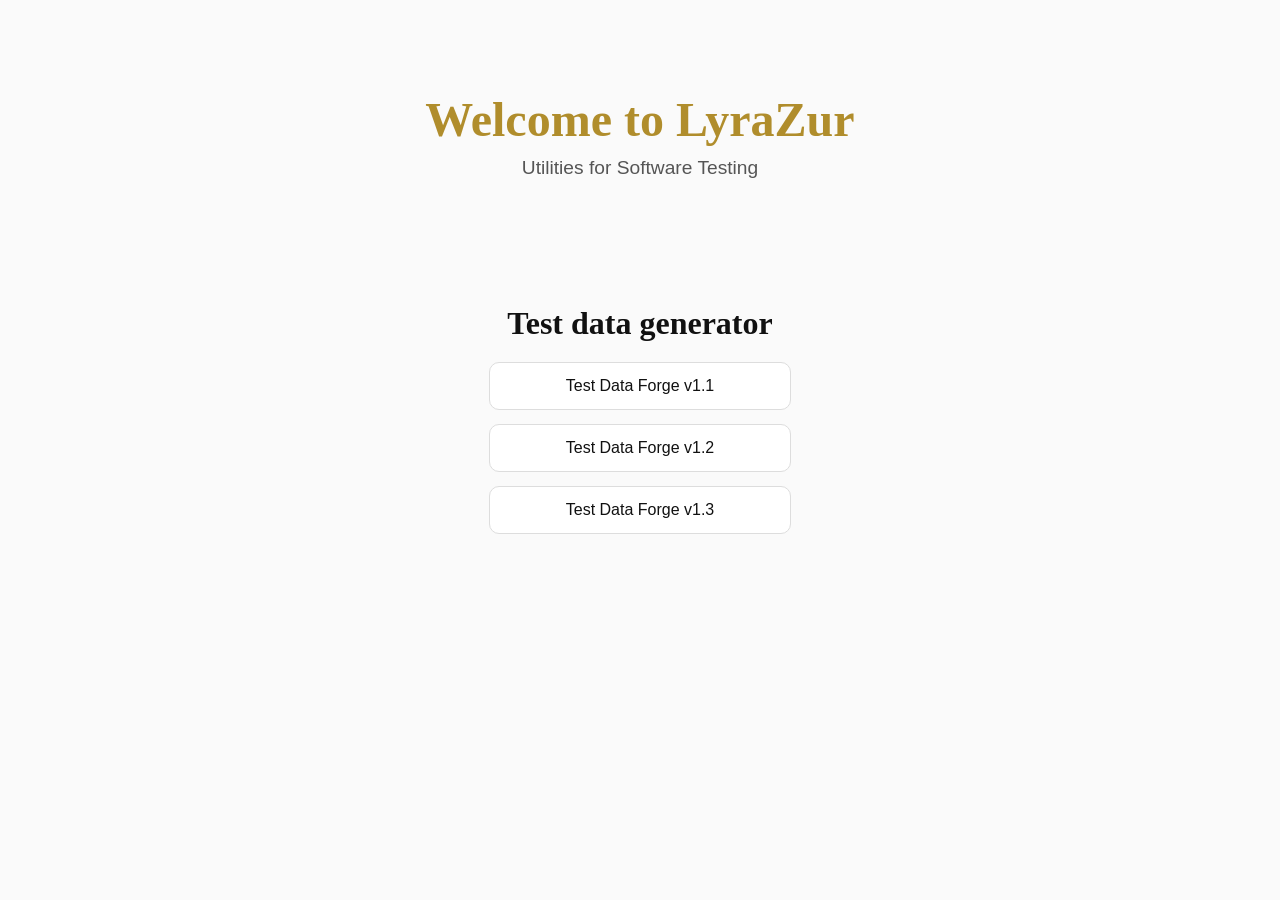
==== index.html @ 2b7dbe00 "Update index.html" ====
<!DOCTYPE html>
<html lang="en">
<head>
  <meta charset="UTF-8" />
  <title>LyraZur Tools</title>
  <meta name="viewport" content="width=device-width, initial-scale=1.0" />
  <style>
    body {
      margin: 0;
      font-family: Inter, sans-serif;
      background: #fafafa;
      color: #111;
    }

    header {
      padding: 60px 20px 40px;
      text-align: center;
    }

    h1 {
      font-family: "Playfair Display", serif;
      font-size: 3rem;
      margin-bottom: 10px;
      color: #b08d2c; /* dark gold */
    }

    p.subtitle {
      font-size: 1.2rem;
      color: #555;
      margin-top: 0;
    }

    nav {
      background: white;
      border-top: 1px solid #eee;
      border-bottom: 1px solid #eee;
      padding: 14px 20px;
      display: flex;
      justify-content: center;
      gap: 40px;
      font-size: 1rem;
    }

    nav a {
      text-decoration: none;
      color: #444;
      font-weight: 500;
      transition: color 0.2s ease;
    }

    nav a:hover {
      color: #d4af37;
    }

    section {
      padding: 40px 20px;
      text-align: center;
    }

    h2 {
      font-family: "Playfair Display", serif;
      font-size: 2rem;
      margin-bottom: 20px;
    }

    .app-list {
      display: flex;
      flex-direction: column;
      gap: 14px;
      align-items: center;
      margin-top: 20px;
    }

    .app-list a {
      text-decoration: none;
      color: #111;
      padding: 14px 20px;
      border: 1px solid #ddd;
      border-radius: 10px;
      width: 260px;
      background: white;
      transition: all 0.2s ease;
      font-size: 1rem;
    }

    .app-list a:hover {
      border-color: #d4af37;
      color: #d4af37;
      transform: translateY(-2px);
    }
  </style>
</head>

<body>

<header>
  <h1>Welcome to LyraZur</h1>
  <p class="subtitle">Utilities for Software Testing</p>
</header>

<!--<nav>
  <a href="#">Home</a>
  <a href="#software-testing">Software Testing</a>
</nav>-->

<section id="test data generator">
  <h2>Test data generator</h2>

  <div class="app-list">
    <a href="apps/test-data-forge-v1.1/">Test Data Forge v1.1</a>
    <a href="apps/test-data-forge-v1.1/">Test Data Forge v1.2</a>
    <a href="apps/test-data-forge-v1.3/">Test Data Forge v1.3</a>
    <!-- More tools will be added here -->
  </div>
</section>

</body>
</html>
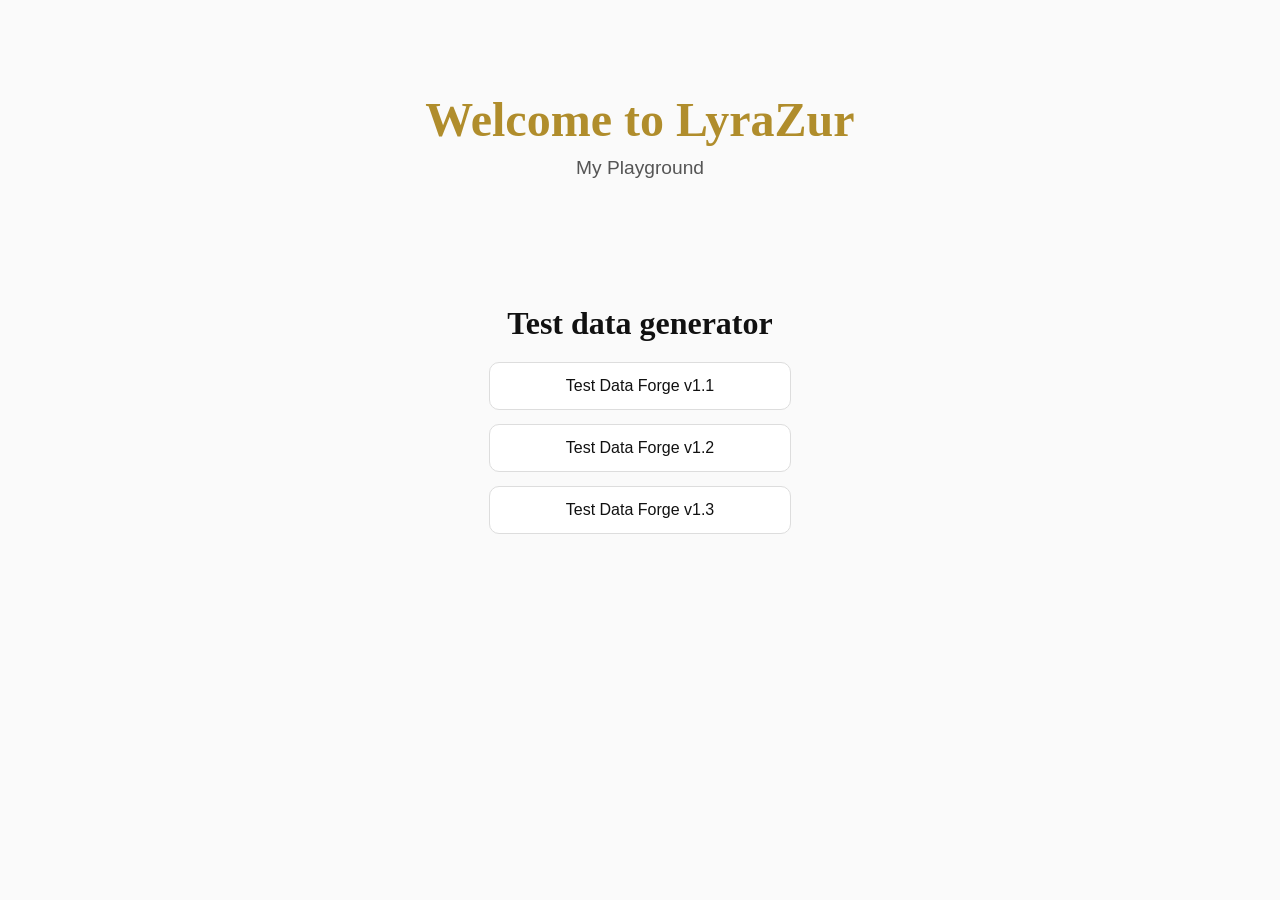
==== commit 204be865: "Change subtitle in header Updated subtitle in header from 'Utilities for Software Testing' to 'My Pl" ====
--- a/index.html
+++ b/index.html
@@ -95,7 +95,7 @@
 
 <header>
   <h1>Welcome to LyraZur</h1>
-  <p class="subtitle">Utilities for Software Testing</p>
+  <p class="subtitle">My Playground</p>
 </header>
 
 <!--<nav>
@@ -108,7 +108,7 @@
 
   <div class="app-list">
     <a href="apps/test-data-forge-v1.1/">Test Data Forge v1.1</a>
-    <a href="apps/test-data-forge-v1.1/">Test Data Forge v1.2</a>
+    <a href="apps/test-data-forge-v1.2/">Test Data Forge v1.2</a>
     <a href="apps/test-data-forge-v1.3/">Test Data Forge v1.3</a>
     <!-- More tools will be added here -->
   </div>
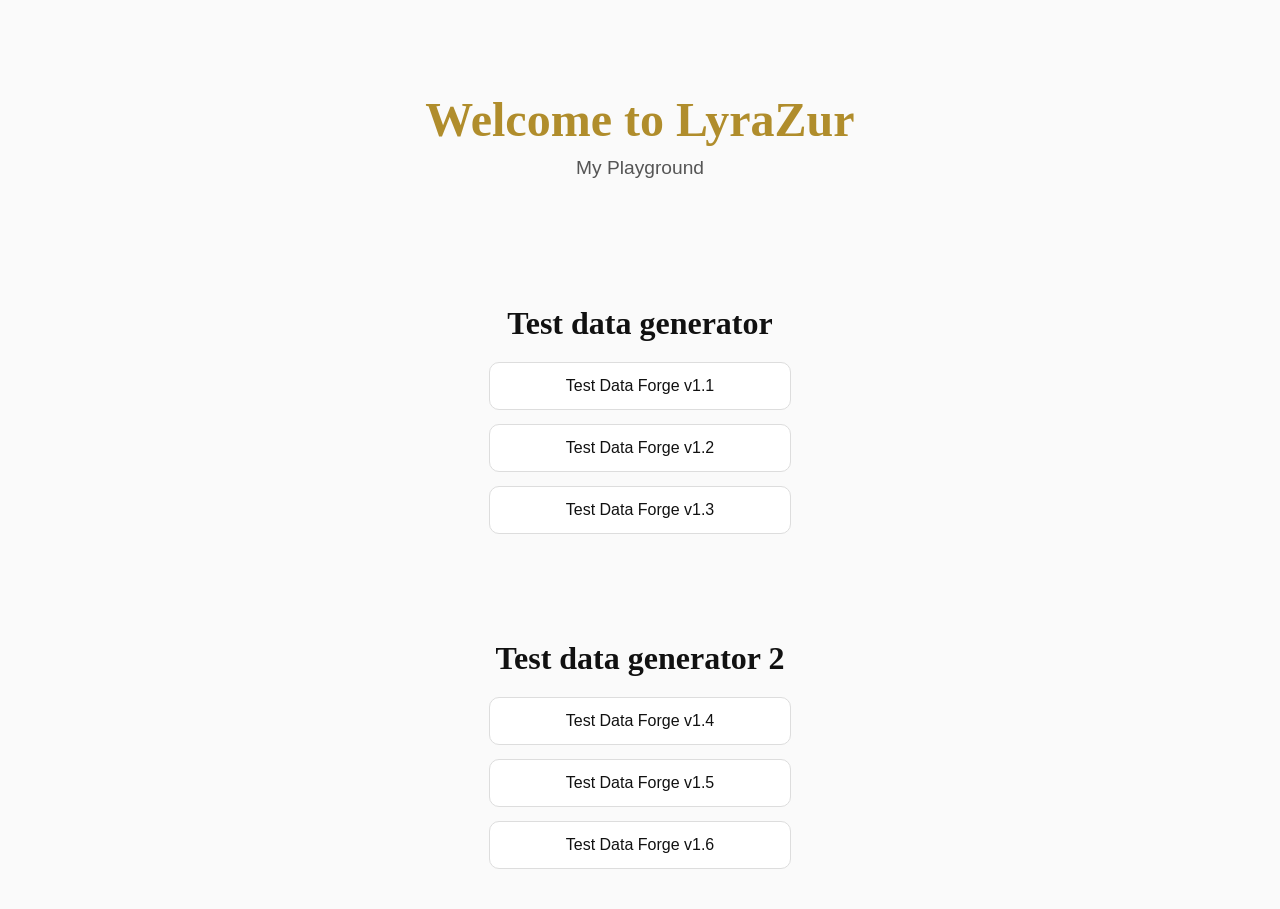
==== commit 81532d4c: "Update index.html" ====
--- a/index.html
+++ b/index.html
@@ -114,5 +114,17 @@
   </div>
 </section>
 
+  
+<section id="test data generator">
+  <h2>Test data generator 2</h2>
+
+  <div class="app-list">
+    <a href="apps/test-data-forge-v1.4/">Test Data Forge v1.4</a>
+    <a href="apps/test-data-forge-v1.5/">Test Data Forge v1.5</a>
+    <a href="apps/test-data-forge-v1.6/">Test Data Forge v1.6</a>
+    <!-- More tools will be added here -->
+  </div>
+</section>
+
 </body>
 </html>
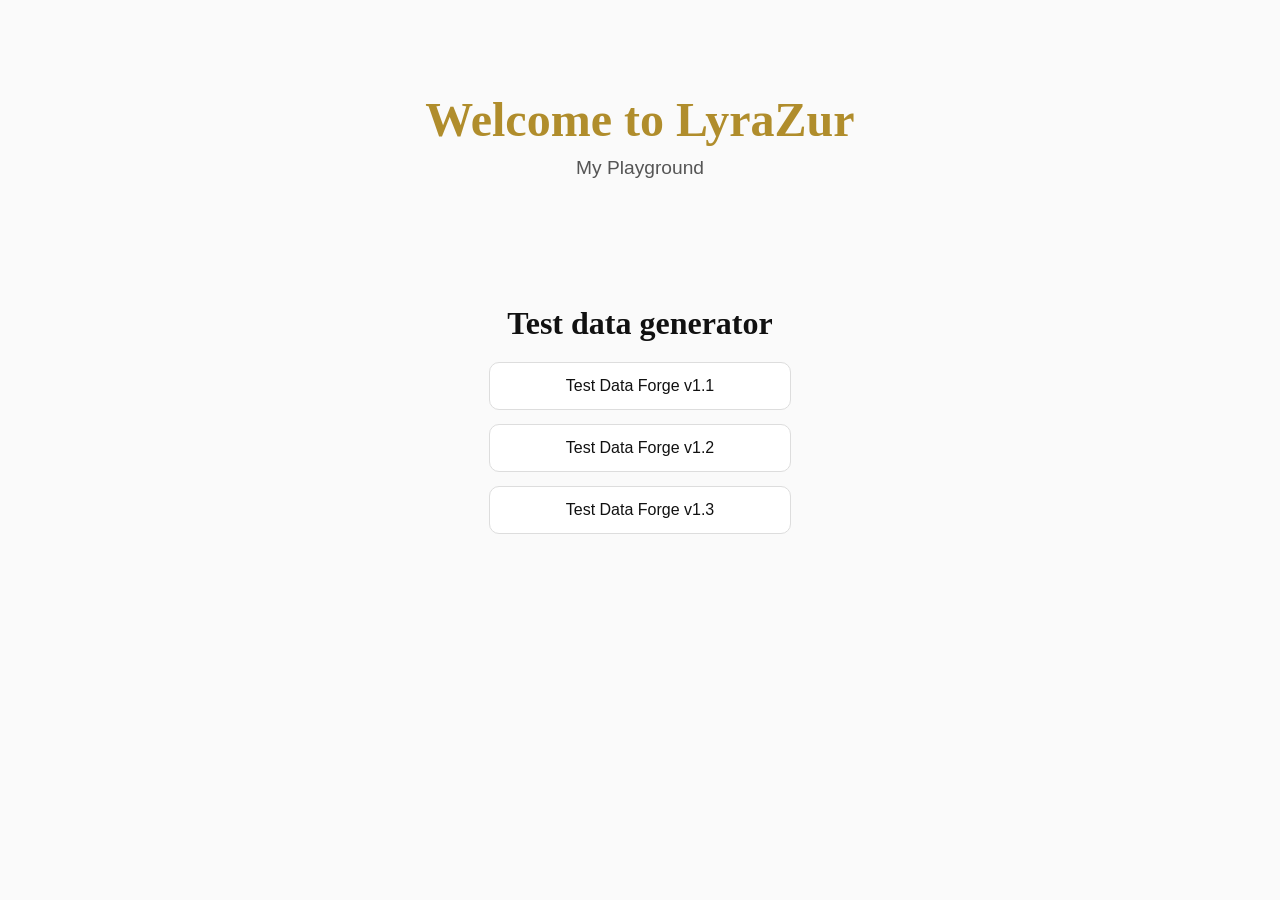
==== commit c4ce1c37: "Remove commented navigation and clean up HTML" ====
--- a/index.html
+++ b/index.html
@@ -114,17 +114,5 @@
   </div>
 </section>
 
-  
-<section id="test data generator">
-  <h2>Test data generator 2</h2>
-
-  <div class="app-list">
-    <a href="apps/test-data-forge-v1.4/">Test Data Forge v1.4</a>
-    <a href="apps/test-data-forge-v1.5/">Test Data Forge v1.5</a>
-    <a href="apps/test-data-forge-v1.6/">Test Data Forge v1.6</a>
-    <!-- More tools will be added here -->
-  </div>
-</section>
-
 </body>
 </html>
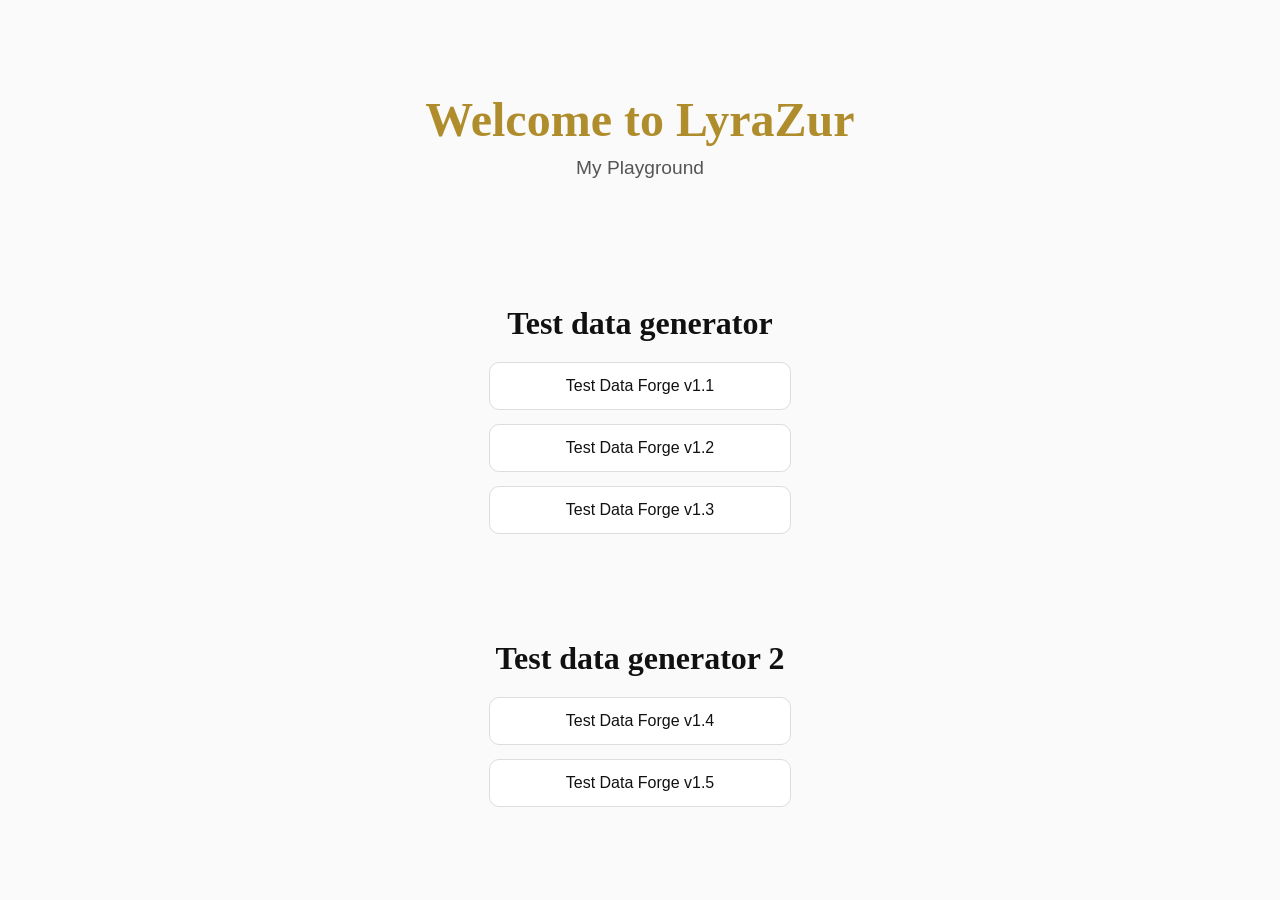
==== commit df917a6a: "Update index.html" ====
--- a/index.html
+++ b/index.html
@@ -2,7 +2,7 @@
 <html lang="en">
 <head>
   <meta charset="UTF-8" />
-  <title>LyraZur Tools</title>
+  <title>LyraZur Creations</title>
   <meta name="viewport" content="width=device-width, initial-scale=1.0" />
   <style>
     body {
@@ -114,5 +114,16 @@
   </div>
 </section>
 
+  
+<section id="test data generator 2">
+  <h2>Test data generator 2</h2>
+
+  <div class="app-list">
+    <a href="apps/test-data-forge-v1.4/">Test Data Forge v1.4</a>
+    <a href="apps/test-data-forge-v1.5/">Test Data Forge v1.5</a>
+    <!-- More tools will be added here -->
+  </div>
+</section>
+
 </body>
 </html>
